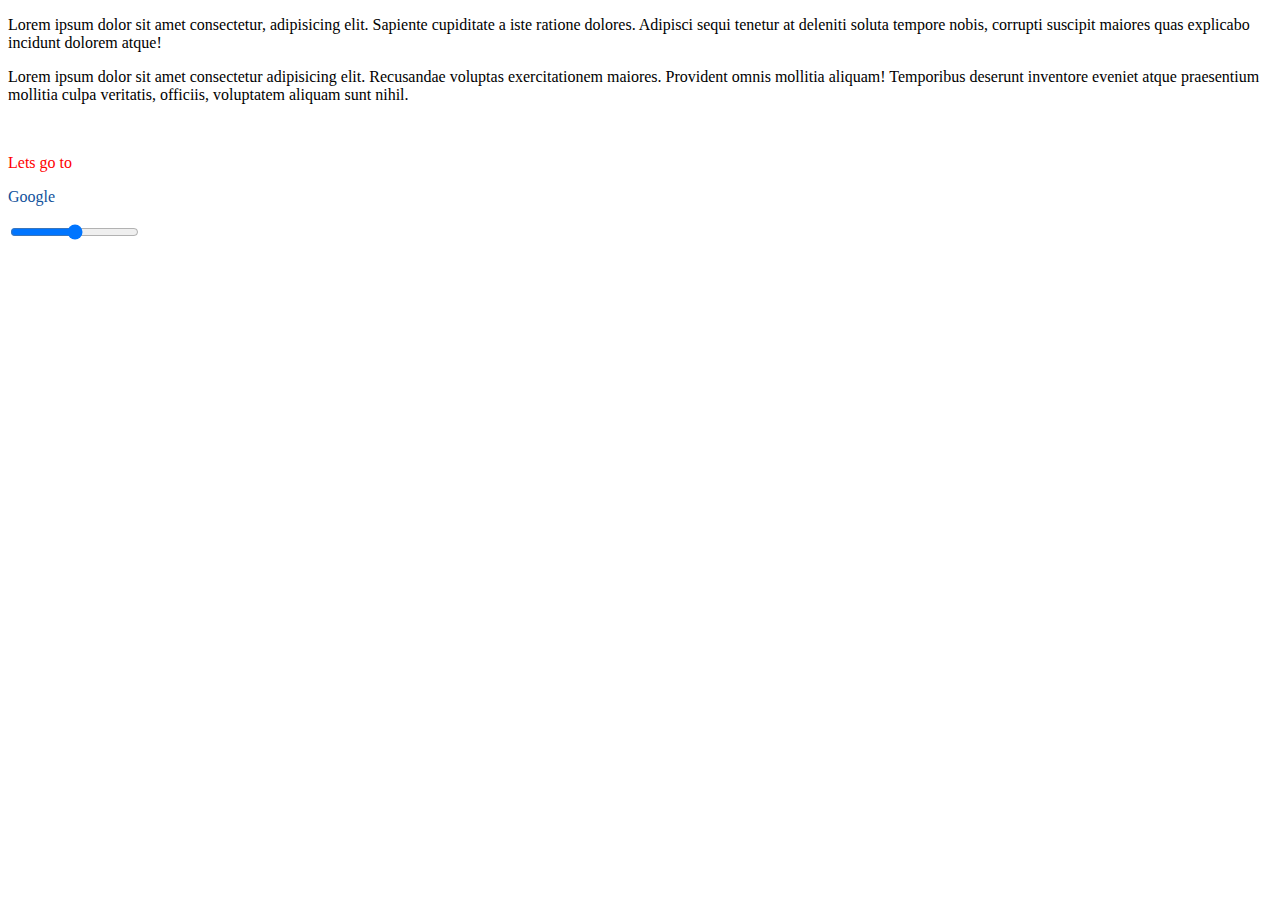
==== index.html @ e6c72a03 "my first commit" ====
<!DOCTYPE html>
<html lang="en">

<head>
    <meta charset="UTF-8">
    <meta http-equiv="X-UA-Compatible" content="IE=edge">
    <meta name="viewport" content="width=device-width, initial-scale=1.0">
    <title>Syed Akmal</title>
</head>

<body>
    <!-- <h1>HEADING 1</h1> -->
    <p>Lorem ipsum dolor sit amet consectetur, adipisicing elit. Sapiente cupiditate a iste ratione dolores. Adipisci
        sequi tenetur at deleniti soluta tempore nobis, corrupti suscipit maiores quas explicabo incidunt dolorem atque!
    </p>
    <p>Lorem ipsum dolor sit amet consectetur adipisicing elit. Recusandae voluptas exercitationem maiores. Provident
        omnis mollitia aliquam! Temporibus deserunt inventore eveniet atque praesentium mollitia culpa veritatis,
        officiis, voluptatem aliquam sunt nihil.</p>
    <img width="300" src="https://www.codewithahsan.dev/_next/image?url=%2Fstatic%2Fimages%2Fbanner.png&w=1920&q=75"
        alt="">
    <p style="color:red;">Lets go to
    <div><a style="color:rgb(16, 81, 155); text-decoration: none;" href="https://www.google.com"
            target="_blank">Google</a></div>
    </p>
    <p>
        <input type="range">
    </p>

</body>

</html>
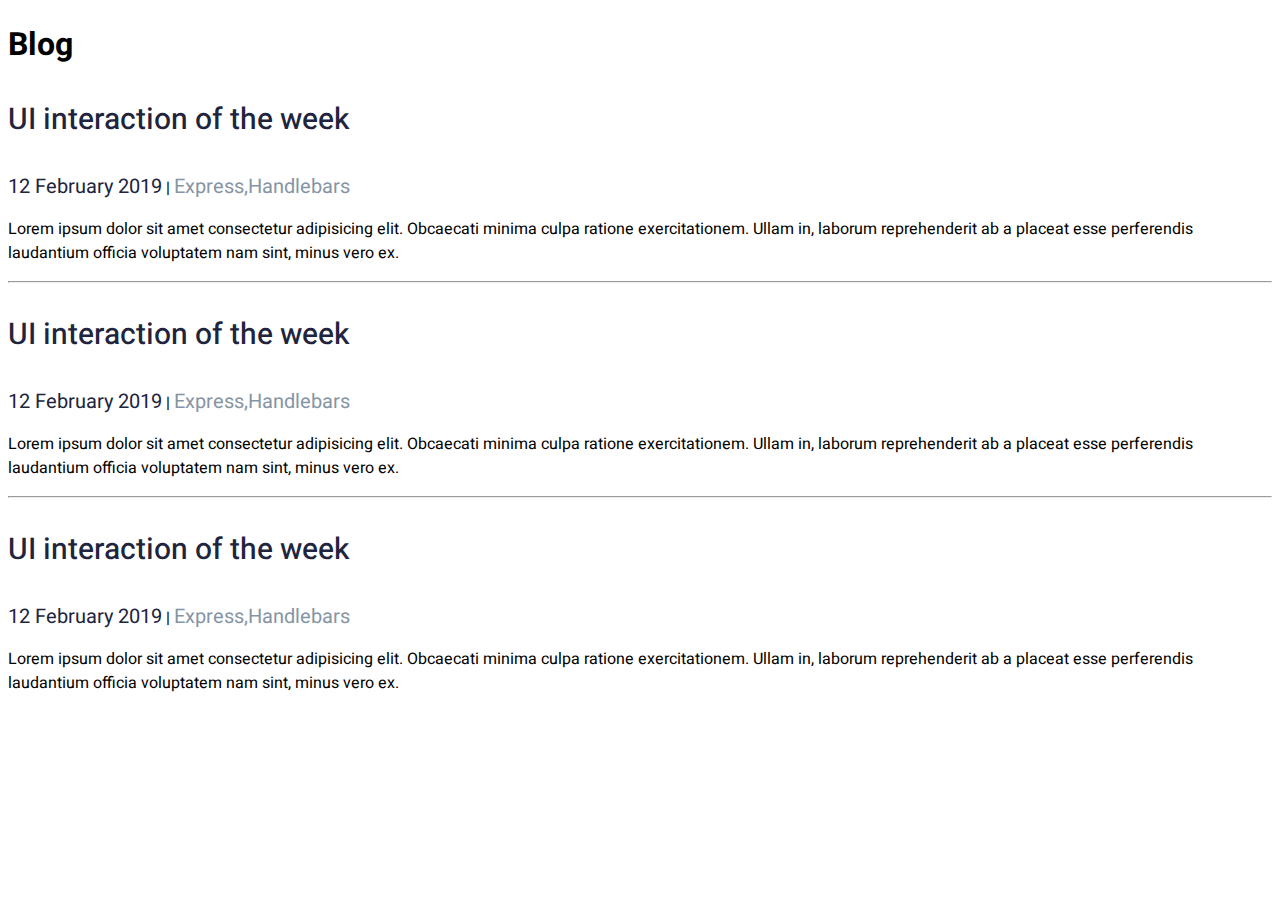
==== commit b0ea8773: "learned CSS. day 3/5" ====
--- a/index.html
+++ b/index.html
@@ -6,25 +6,46 @@
     <meta http-equiv="X-UA-Compatible" content="IE=edge">
     <meta name="viewport" content="width=device-width, initial-scale=1.0">
     <title>Syed Akmal</title>
+    <link rel="preconnect" href="https://fonts.googleapis.com">
+    <link rel="preconnect" href="https://fonts.gstatic.com" crossorigin>
+    <link href="https://fonts.googleapis.com/css2?family=Heebo:wght@400;500;700&display=swap" rel="stylesheet">
+    <link rel="stylesheet" href="./css/styles.css">
 </head>
 
 <body>
-    <!-- <h1>HEADING 1</h1> -->
-    <p>Lorem ipsum dolor sit amet consectetur, adipisicing elit. Sapiente cupiditate a iste ratione dolores. Adipisci
-        sequi tenetur at deleniti soluta tempore nobis, corrupti suscipit maiores quas explicabo incidunt dolorem atque!
-    </p>
-    <p>Lorem ipsum dolor sit amet consectetur adipisicing elit. Recusandae voluptas exercitationem maiores. Provident
-        omnis mollitia aliquam! Temporibus deserunt inventore eveniet atque praesentium mollitia culpa veritatis,
-        officiis, voluptatem aliquam sunt nihil.</p>
-    <img width="300" src="https://www.codewithahsan.dev/_next/image?url=%2Fstatic%2Fimages%2Fbanner.png&w=1920&q=75"
-        alt="">
-    <p style="color:red;">Lets go to
-    <div><a style="color:rgb(16, 81, 155); text-decoration: none;" href="https://www.google.com"
-            target="_blank">Google</a></div>
-    </p>
-    <p>
-        <input type="range">
-    </p>
+    <h1>Blog</h1>
+    <article class="blog-item">
+        <header>
+            <h3>UI interaction of the week</h3>
+        </header>
+        <div><span class="published-date">12 February 2019</span> | <span class="category">Express,Handlebars</span>
+        </div>
+        <p>Lorem ipsum dolor sit amet consectetur adipisicing elit. Obcaecati minima culpa ratione exercitationem. Ullam
+            in, laborum reprehenderit ab a placeat esse perferendis laudantium officia voluptatem nam sint, minus vero
+            ex.</p>
+    </article>
+    <hr>
+    <article class="blog-item">
+        <header>
+            <h3>UI interaction of the week</h3>
+        </header>
+        <div><span class="published-date">12 February 2019</span> | <span class="category">Express,Handlebars</span>
+        </div>
+        <p>Lorem ipsum dolor sit amet consectetur adipisicing elit. Obcaecati minima culpa ratione exercitationem. Ullam
+            in, laborum reprehenderit ab a placeat esse perferendis laudantium officia voluptatem nam sint, minus vero
+            ex.</p>
+    </article>
+    <hr>
+    <article class="blog-item">
+        <header>
+            <h3>UI interaction of the week</h3>
+        </header>
+        <div><span class="published-date">12 February 2019</span> | <span class="category">Express,Handlebars</span>
+        </div>
+        <p>Lorem ipsum dolor sit amet consectetur adipisicing elit. Obcaecati minima culpa ratione exercitationem. Ullam
+            in, laborum reprehenderit ab a placeat esse perferendis laudantium officia voluptatem nam sint, minus vero
+            ex.</p>
+    </article>
 
 </body>
 
--- a/css/styles.css
+++ b/css/styles.css
@@ -0,0 +1,26 @@
+html,
+body {
+    font-family: 'Heebo', sans-serif;
+}
+
+.blog-item h3 {
+    font-weight: 500;
+    font-size: 30px;
+    line-height: 44px;
+    color: #21243D;
+}
+
+.blog-item .published-date {
+    font-weight: 400;
+    font-size: 20px;
+    line-height: 29px;
+    color: #21243D;
+}
+
+.blog-item .category {
+    font-weight: 400;
+    font-size: 20px;
+    line-height: 29px;
+    color: #8695A4;
+
+}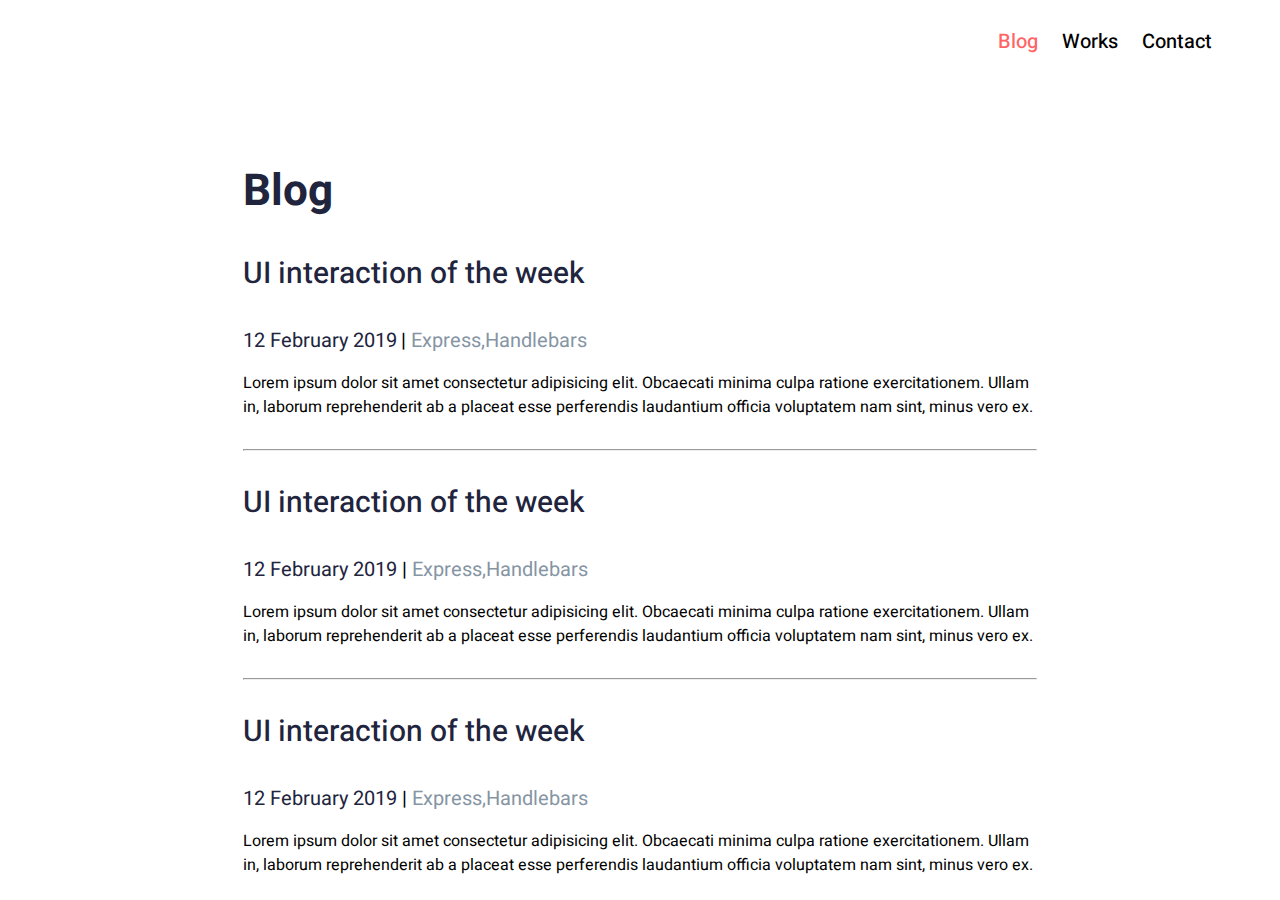
==== commit 6af02f6b: "updated to be more similar to the figma design" ====
--- a/index.html
+++ b/index.html
@@ -13,39 +13,56 @@
 </head>
 
 <body>
-    <h1>Blog</h1>
-    <article class="blog-item">
-        <header>
-            <h3>UI interaction of the week</h3>
-        </header>
-        <div><span class="published-date">12 February 2019</span> | <span class="category">Express,Handlebars</span>
-        </div>
-        <p>Lorem ipsum dolor sit amet consectetur adipisicing elit. Obcaecati minima culpa ratione exercitationem. Ullam
-            in, laborum reprehenderit ab a placeat esse perferendis laudantium officia voluptatem nam sint, minus vero
-            ex.</p>
-    </article>
-    <hr>
-    <article class="blog-item">
-        <header>
-            <h3>UI interaction of the week</h3>
-        </header>
-        <div><span class="published-date">12 February 2019</span> | <span class="category">Express,Handlebars</span>
-        </div>
-        <p>Lorem ipsum dolor sit amet consectetur adipisicing elit. Obcaecati minima culpa ratione exercitationem. Ullam
-            in, laborum reprehenderit ab a placeat esse perferendis laudantium officia voluptatem nam sint, minus vero
-            ex.</p>
-    </article>
-    <hr>
-    <article class="blog-item">
-        <header>
-            <h3>UI interaction of the week</h3>
-        </header>
-        <div><span class="published-date">12 February 2019</span> | <span class="category">Express,Handlebars</span>
-        </div>
-        <p>Lorem ipsum dolor sit amet consectetur adipisicing elit. Obcaecati minima culpa ratione exercitationem. Ullam
-            in, laborum reprehenderit ab a placeat esse perferendis laudantium officia voluptatem nam sint, minus vero
-            ex.</p>
-    </article>
+    <nav>
+        <span class="nav-blog active-page">Blog</span>
+        <span class="nav-works">Works</span>
+        <span class="nav-contact">Contact</span>
+    </nav>
+    <main>
+        <h1>Blog</h1>
+        <article class="blog-item">
+            <header>
+                <h3>UI interaction of the week</h3>
+            </header>
+            <div><span class="published-date">12 February 2019</span> <span class="separator"> | </span> <span
+                    class="category">Express,Handlebars</span>
+            </div>
+            <p>Lorem ipsum dolor sit amet consectetur adipisicing elit. Obcaecati minima culpa ratione exercitationem.
+                Ullam
+                in, laborum reprehenderit ab a placeat esse perferendis laudantium officia voluptatem nam sint, minus
+                vero
+                ex.</p>
+        </article>
+        <hr>
+        <article class="blog-item">
+            <header>
+                <h3>UI interaction of the week</h3>
+            </header>
+            <div><span class="published-date">12 February 2019</span><span class="separator"> | </span><span
+                    class="category">Express,Handlebars</span>
+            </div>
+            <p>Lorem ipsum dolor sit amet consectetur adipisicing elit. Obcaecati minima culpa ratione exercitationem.
+                Ullam
+                in, laborum reprehenderit ab a placeat esse perferendis laudantium officia voluptatem nam sint, minus
+                vero
+                ex.</p>
+        </article>
+        <hr>
+        <article class="blog-item">
+            <header>
+                <h3>UI interaction of the week</h3>
+            </header>
+            <div><span class="published-date">12 February 2019</span><span class="separator"> | </span><span
+                    class="category">Express,Handlebars</span>
+            </div>
+            <p>Lorem ipsum dolor sit amet consectetur adipisicing elit. Obcaecati minima culpa ratione exercitationem.
+                Ullam
+                in, laborum reprehenderit ab a placeat esse perferendis laudantium officia voluptatem nam sint, minus
+                vero
+                ex.</p>
+        </article>
+    </main>
+
 
 </body>
 
--- a/css/styles.css
+++ b/css/styles.css
@@ -1,6 +1,66 @@
 html,
 body {
     font-family: 'Heebo', sans-serif;
+}
+
+hr {
+    margin-top: 30px;
+}
+
+main {
+    margin-left: 235px;
+    margin-right: 235px;
+    margin-top: 106px;
+}
+
+nav {
+    text-align: end;
+    margin-top: 27px;
+    margin-right: 60px;
+}
+
+nav span {
+    margin-left: 20px;
+}
+
+.nav-blog {
+    font-weight: 500;
+    font-size: 20px;
+    line-height: 29px;
+
+}
+
+.nav-works {
+    font-weight: 500;
+    font-size: 20px;
+    line-height: 29px;
+}
+
+.nav-contact {
+    font-weight: 500;
+    font-size: 20px;
+    line-height: 29px;
+}
+
+.active-page {
+    color: #FF6464;
+
+}
+
+.nav main {
+    margin: 182px;
+}
+
+h1 {
+    font-weight: 700;
+    font-size: 44px;
+    line-height: 60px;
+    /* or 136% */
+
+
+    /* Dark Color */
+
+    color: #21243D;
 }
 
 .blog-item h3 {
@@ -23,4 +83,8 @@
     line-height: 29px;
     color: #8695A4;
 
+}
+
+.blog-item .separator {
+    font-size: 20px;
 }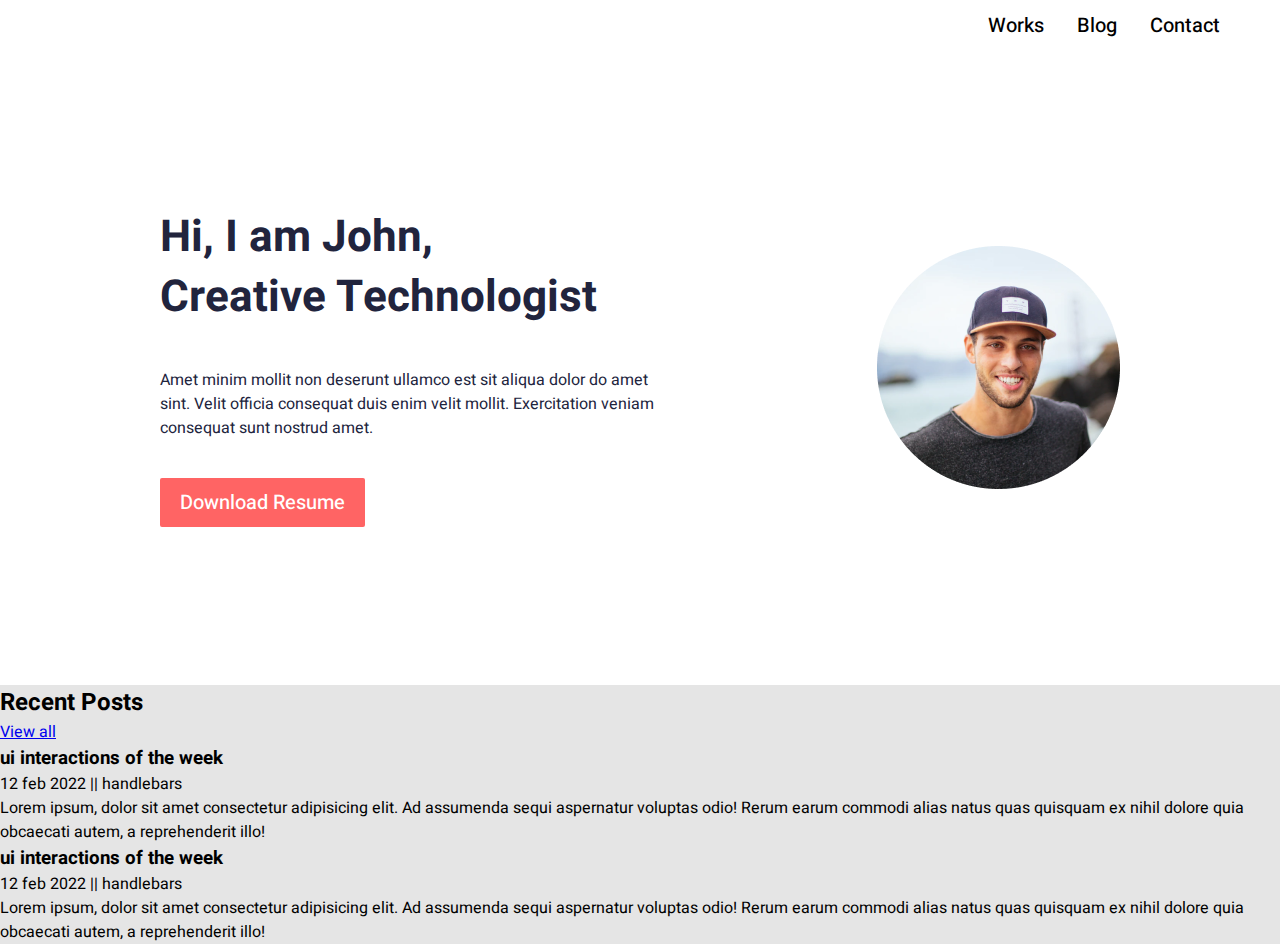
==== commit c21c54ac: "updated hero section" ====
--- a/index.html
+++ b/index.html
@@ -1,69 +1,75 @@
 <!DOCTYPE html>
-<html lang="en">
+<html>
 
 <head>
     <meta charset="UTF-8">
     <meta http-equiv="X-UA-Compatible" content="IE=edge">
     <meta name="viewport" content="width=device-width, initial-scale=1.0">
-    <title>Syed Akmal</title>
+    <title>Muhammad Ahsan Ayaz</title>
     <link rel="preconnect" href="https://fonts.googleapis.com">
     <link rel="preconnect" href="https://fonts.gstatic.com" crossorigin>
     <link href="https://fonts.googleapis.com/css2?family=Heebo:wght@400;500;700&display=swap" rel="stylesheet">
-    <link rel="stylesheet" href="./css/styles.css">
+
+    <link rel="stylesheet" href="./css/index.css">
 </head>
 
 <body>
-    <nav>
-        <span class="nav-blog active-page">Blog</span>
-        <span class="nav-works">Works</span>
-        <span class="nav-contact">Contact</span>
-    </nav>
-    <main>
-        <h1>Blog</h1>
-        <article class="blog-item">
-            <header>
-                <h3>UI interaction of the week</h3>
-            </header>
-            <div><span class="published-date">12 February 2019</span> <span class="separator"> | </span> <span
-                    class="category">Express,Handlebars</span>
+    <header>
+        <nav>
+            <ul>
+                <li>
+                    <a href="index.html">Works</a>
+                </li>
+                <li>
+                    <a href="index.html">Blog</a>
+                </li>
+                <li>
+                    <a href="index.html">Contact</a>
+                </li>
+            </ul>
+        </nav>
+    </header>
+    <section class="hero-section">
+        <div class="hero-inner">
+            <div class="col-left">
+                <h1>Hi, I am John,</h1>
+                <h1>Creative Technologist</h1>
+                <p>Amet minim mollit non deserunt ullamco est sit aliqua dolor do amet sint. Velit officia consequat
+                    duis enim velit mollit. Exercitation veniam consequat sunt nostrud amet.</p>
+                <div class="action-button">Download Resume</div>
             </div>
-            <p>Lorem ipsum dolor sit amet consectetur adipisicing elit. Obcaecati minima culpa ratione exercitationem.
-                Ullam
-                in, laborum reprehenderit ab a placeat esse perferendis laudantium officia voluptatem nam sint, minus
-                vero
-                ex.</p>
-        </article>
-        <hr>
-        <article class="blog-item">
-            <header>
-                <h3>UI interaction of the week</h3>
-            </header>
-            <div><span class="published-date">12 February 2019</span><span class="separator"> | </span><span
-                    class="category">Express,Handlebars</span>
+            <div class="col-right">
+                <img src="./images/avatar.png" alt="Avatar">
             </div>
-            <p>Lorem ipsum dolor sit amet consectetur adipisicing elit. Obcaecati minima culpa ratione exercitationem.
-                Ullam
-                in, laborum reprehenderit ab a placeat esse perferendis laudantium officia voluptatem nam sint, minus
-                vero
-                ex.</p>
-        </article>
-        <hr>
-        <article class="blog-item">
-            <header>
-                <h3>UI interaction of the week</h3>
-            </header>
-            <div><span class="published-date">12 February 2019</span><span class="separator"> | </span><span
-                    class="category">Express,Handlebars</span>
-            </div>
-            <p>Lorem ipsum dolor sit amet consectetur adipisicing elit. Obcaecati minima culpa ratione exercitationem.
-                Ullam
-                in, laborum reprehenderit ab a placeat esse perferendis laudantium officia voluptatem nam sint, minus
-                vero
-                ex.</p>
-        </article>
-    </main>
+        </div>
+    </section>
+    <section class="posts-section">
+        <div class="posts-header">
+            <h2>Recent Posts</h2>
+            <a href="index.html">View all</a>
+        </div>
+        <div class="posts">
+            <article class="post-item">
+                <header>
+                    <h3>ui interactions of the week</h3>
+                </header>
+                <div>12 feb 2022 ||<span> handlebars</span></div>
+                <p>Lorem ipsum, dolor sit amet consectetur adipisicing elit. Ad assumenda sequi aspernatur voluptas
+                    odio! Rerum earum commodi alias natus quas quisquam ex nihil dolore quia obcaecati autem, a
+                    reprehenderit illo!</p>
+            </article>
+            <article class="post-item">
+                <header>
+                    <h3>ui interactions of the week</h3>
+                </header>
 
-
+                <div>12 feb 2022 ||<span> handlebars</span></div>
+                <p>Lorem ipsum, dolor sit amet consectetur adipisicing elit. Ad assumenda sequi aspernatur voluptas
+                    odio! Rerum earum commodi alias natus quas quisquam ex nihil dolore quia obcaecati autem, a
+                    reprehenderit illo!</p>
+            </article>
+        </div>
+    </section>
 </body>
 
 </html>--- a/css/index.css
+++ b/css/index.css
@@ -0,0 +1,102 @@
+html,
+body {
+    font-family: 'Heebo', sans-serif;
+    margin: 0;
+    padding: 0;
+    background-color: #E5E5E5;
+}
+
+h1,
+p,
+h3,
+h2,
+h4 {
+    margin: 0;
+}
+
+
+header nav {
+    height: 50px;
+    background-color: #fff;
+    display: flex;
+    justify-content: flex-end;
+    padding-right: 60px;
+}
+
+header nav ul {
+    margin: 0;
+    display: flex;
+    align-items: center;
+    gap: 33px;
+}
+
+header nav li {
+    list-style: none;
+}
+
+header nav li a {
+    text-decoration: none;
+    font-weight: 500;
+    font-size: 20px;
+    line-height: 29px;
+    text-align: right;
+
+    color: #000000;
+}
+
+/* hero section */
+
+.hero-section {
+    background-color: #fff;
+    /* padding-top: 158px;
+    padding-bottom: 158px; */
+    padding: 158px 0;
+}
+
+.hero-section .hero-inner {
+    max-width: 960px;
+    margin: 0 auto;
+    display: flex;
+    align-items: center;
+}
+
+.hero-section .hero-inner .col-left {
+    max-width: 497px;
+}
+
+.hero-section .hero-inner .col-left h1 {
+    font-weight: 700;
+    font-size: 44px;
+    line-height: 60px;
+    color: #21243D;
+}
+
+.hero-section .hero-inner .col-left p {
+    margin-top: 40px;
+    font-weight: 400;
+    font-size: 16px;
+    line-height: 24px;
+    color: #21243D;
+}
+
+.hero-section .hero-inner .col-left .action-button {
+    margin-top: 38px;
+    background: #FF6464;
+    border-radius: 2px;
+    color: white;
+    padding: 10px 20px;
+    text-align: center;
+    max-width: fit-content;
+    font-weight: 500;
+    font-size: 20px;
+    line-height: 29px;
+
+    color: #FFFFFF;
+}
+
+.hero-section .hero-inner .col-right {
+    flex: 1;
+    display: flex;
+    justify-content: flex-end;
+    align-items: center;
+}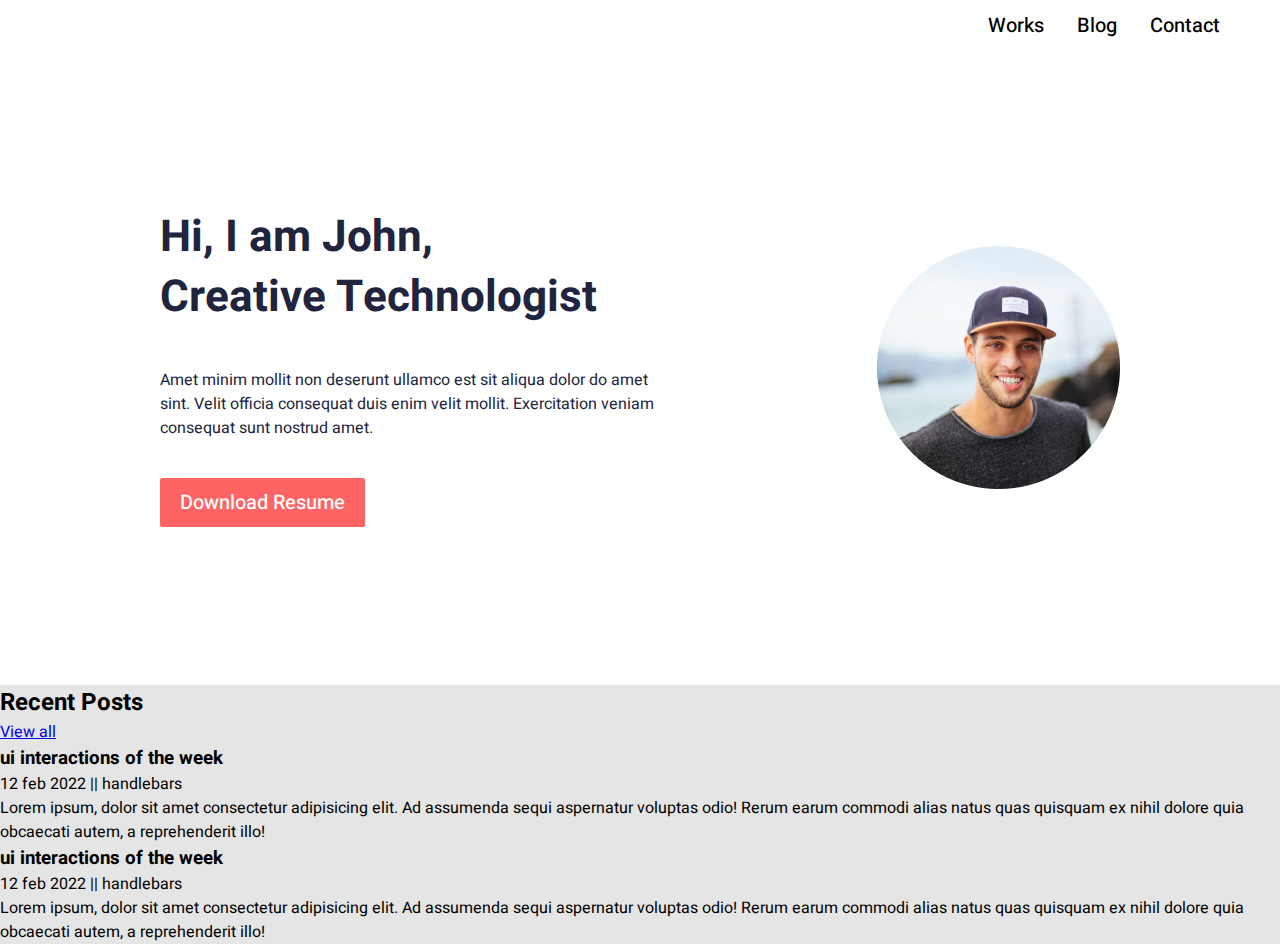
==== commit a8ab7572: "copy ahsan code" ====
--- a/index.html
+++ b/index.html
@@ -1,7 +1,6 @@
 <!DOCTYPE html>
 <html>
-
-<head>
+  <head>
     <meta charset="UTF-8">
     <meta http-equiv="X-UA-Compatible" content="IE=edge">
     <meta name="viewport" content="width=device-width, initial-scale=1.0">
@@ -9,67 +8,60 @@
     <link rel="preconnect" href="https://fonts.googleapis.com">
     <link rel="preconnect" href="https://fonts.gstatic.com" crossorigin>
     <link href="https://fonts.googleapis.com/css2?family=Heebo:wght@400;500;700&display=swap" rel="stylesheet">
-
-    <link rel="stylesheet" href="./css/index.css">
-</head>
-
-<body>
+    
+    <link rel="stylesheet" href="./css/styles.css">
+  </head>
+  <body>
     <header>
-        <nav>
-            <ul>
-                <li>
-                    <a href="index.html">Works</a>
-                </li>
-                <li>
-                    <a href="index.html">Blog</a>
-                </li>
-                <li>
-                    <a href="index.html">Contact</a>
-                </li>
-            </ul>
-        </nav>
+      <nav>
+        <ul>
+          <li>
+            <a href="index.html">Works</a>
+          </li>
+          <li>
+            <a href="index.html">Blog</a>
+          </li>
+          <li>
+            <a href="index.html">Contact</a>
+          </li>
+        </ul>
+      </nav>
     </header>
     <section class="hero-section">
-        <div class="hero-inner">
-            <div class="col-left">
-                <h1>Hi, I am John,</h1>
-                <h1>Creative Technologist</h1>
-                <p>Amet minim mollit non deserunt ullamco est sit aliqua dolor do amet sint. Velit officia consequat
-                    duis enim velit mollit. Exercitation veniam consequat sunt nostrud amet.</p>
-                <div class="action-button">Download Resume</div>
-            </div>
-            <div class="col-right">
-                <img src="./images/avatar.png" alt="Avatar">
-            </div>
+      <div class="hero-inner">
+        <div class="col-left">
+          <h1>Hi, I am John,</h1>
+          <h1>Creative Technologist</h1>
+          <p>Amet minim mollit non deserunt ullamco est sit aliqua dolor do amet sint. Velit officia consequat duis enim velit mollit. Exercitation veniam consequat sunt nostrud amet.</p>
+          <div class="action-button">Download Resume</div>
         </div>
+        <div class="col-right">
+          <img src="./images/avatar.png" alt="Avatar">
+        </div>
+      </div>
     </section>
     <section class="posts-section">
-        <div class="posts-header">
-            <h2>Recent Posts</h2>
-            <a href="index.html">View all</a>
-        </div>
-        <div class="posts">
-            <article class="post-item">
-                <header>
-                    <h3>ui interactions of the week</h3>
-                </header>
-                <div>12 feb 2022 ||<span> handlebars</span></div>
-                <p>Lorem ipsum, dolor sit amet consectetur adipisicing elit. Ad assumenda sequi aspernatur voluptas
-                    odio! Rerum earum commodi alias natus quas quisquam ex nihil dolore quia obcaecati autem, a
-                    reprehenderit illo!</p>
-            </article>
-            <article class="post-item">
-                <header>
-                    <h3>ui interactions of the week</h3>
-                </header>
-
-                <div>12 feb 2022 ||<span> handlebars</span></div>
-                <p>Lorem ipsum, dolor sit amet consectetur adipisicing elit. Ad assumenda sequi aspernatur voluptas
-                    odio! Rerum earum commodi alias natus quas quisquam ex nihil dolore quia obcaecati autem, a
-                    reprehenderit illo!</p>
-            </article>
-        </div>
+      <div class="posts-header">
+        <h2>Recent Posts</h2>
+        <a href="index.html">View all</a>
+      </div>
+      <div class="posts">
+        <article class="post-item">
+          <header>
+            <h3>ui interactions of the week</h3>
+          </header>
+          <div>12 feb 2022 ||<span> handlebars</span></div>
+          <p>Lorem ipsum, dolor sit amet consectetur adipisicing elit. Ad assumenda sequi aspernatur voluptas odio! Rerum earum commodi alias natus quas quisquam ex nihil dolore quia obcaecati autem, a reprehenderit illo!</p>
+        </article>
+        <article class="post-item">
+          <header>
+              <h3>ui interactions of the week</h3>
+          </header>
+      
+          <div>12 feb 2022 ||<span> handlebars</span></div>
+          <p>Lorem ipsum, dolor sit amet consectetur adipisicing elit. Ad assumenda sequi aspernatur voluptas odio! Rerum earum commodi alias natus quas quisquam ex nihil dolore quia obcaecati autem, a reprehenderit illo!</p>
+        </article>
+      </div>
     </section>
-</body>
-
-</html>+  </body>
+</html>
--- a/css/styles.css
+++ b/css/styles.css
@@ -0,0 +1,97 @@
+html, body {
+  font-family: 'Heebo', sans-serif;
+  margin: 0;
+  padding: 0;
+  background-color: #E5E5E5;
+}
+
+h1, p, h3, h2, h4 {
+  margin: 0;
+}
+
+
+header nav {
+  height: 50px;
+  background-color: #fff;
+  display: flex;
+  justify-content: flex-end;
+  padding-right: 60px;
+}
+
+header nav ul {
+  margin: 0;
+  display: flex;
+  align-items: center;
+  gap: 33px;
+}
+
+header nav li {
+  list-style: none;
+}
+
+header nav li a {
+  text-decoration: none;
+  font-weight: 500;
+  font-size: 20px;
+  line-height: 29px;
+  text-align: right;
+
+  color: #000000;
+}
+
+/* hero section */
+
+.hero-section {
+  background-color: #fff;
+  /* padding-top: 158px;
+  padding-bottom: 158px; */
+  padding: 158px 0;
+}
+
+.hero-section .hero-inner {
+  max-width: 960px;
+  margin: 0 auto;
+  display: flex;
+  align-items: center;
+}
+
+.hero-section .hero-inner .col-left {
+  max-width: 497px;
+}
+
+.hero-section .hero-inner .col-left h1 {
+  font-weight: 700;
+  font-size: 44px;
+  line-height: 60px;
+  color: #21243D;
+}
+
+.hero-section .hero-inner .col-left p {
+  margin-top: 40px;
+  font-weight: 400;
+  font-size: 16px;
+  line-height: 24px;
+  color: #21243D;
+}
+
+.hero-section .hero-inner .col-left .action-button {
+  margin-top: 38px;
+  background: #FF6464;
+  border-radius: 2px;
+  color: white;
+  padding: 10px 20px;
+  text-align: center;
+  max-width: fit-content;
+  font-weight: 500;
+  font-size: 20px;
+  line-height: 29px;
+
+  color: #FFFFFF;
+}
+
+.hero-section .hero-inner .col-right {
+  flex: 1;
+  display: flex;
+  justify-content: flex-end;
+  align-items: center;
+}
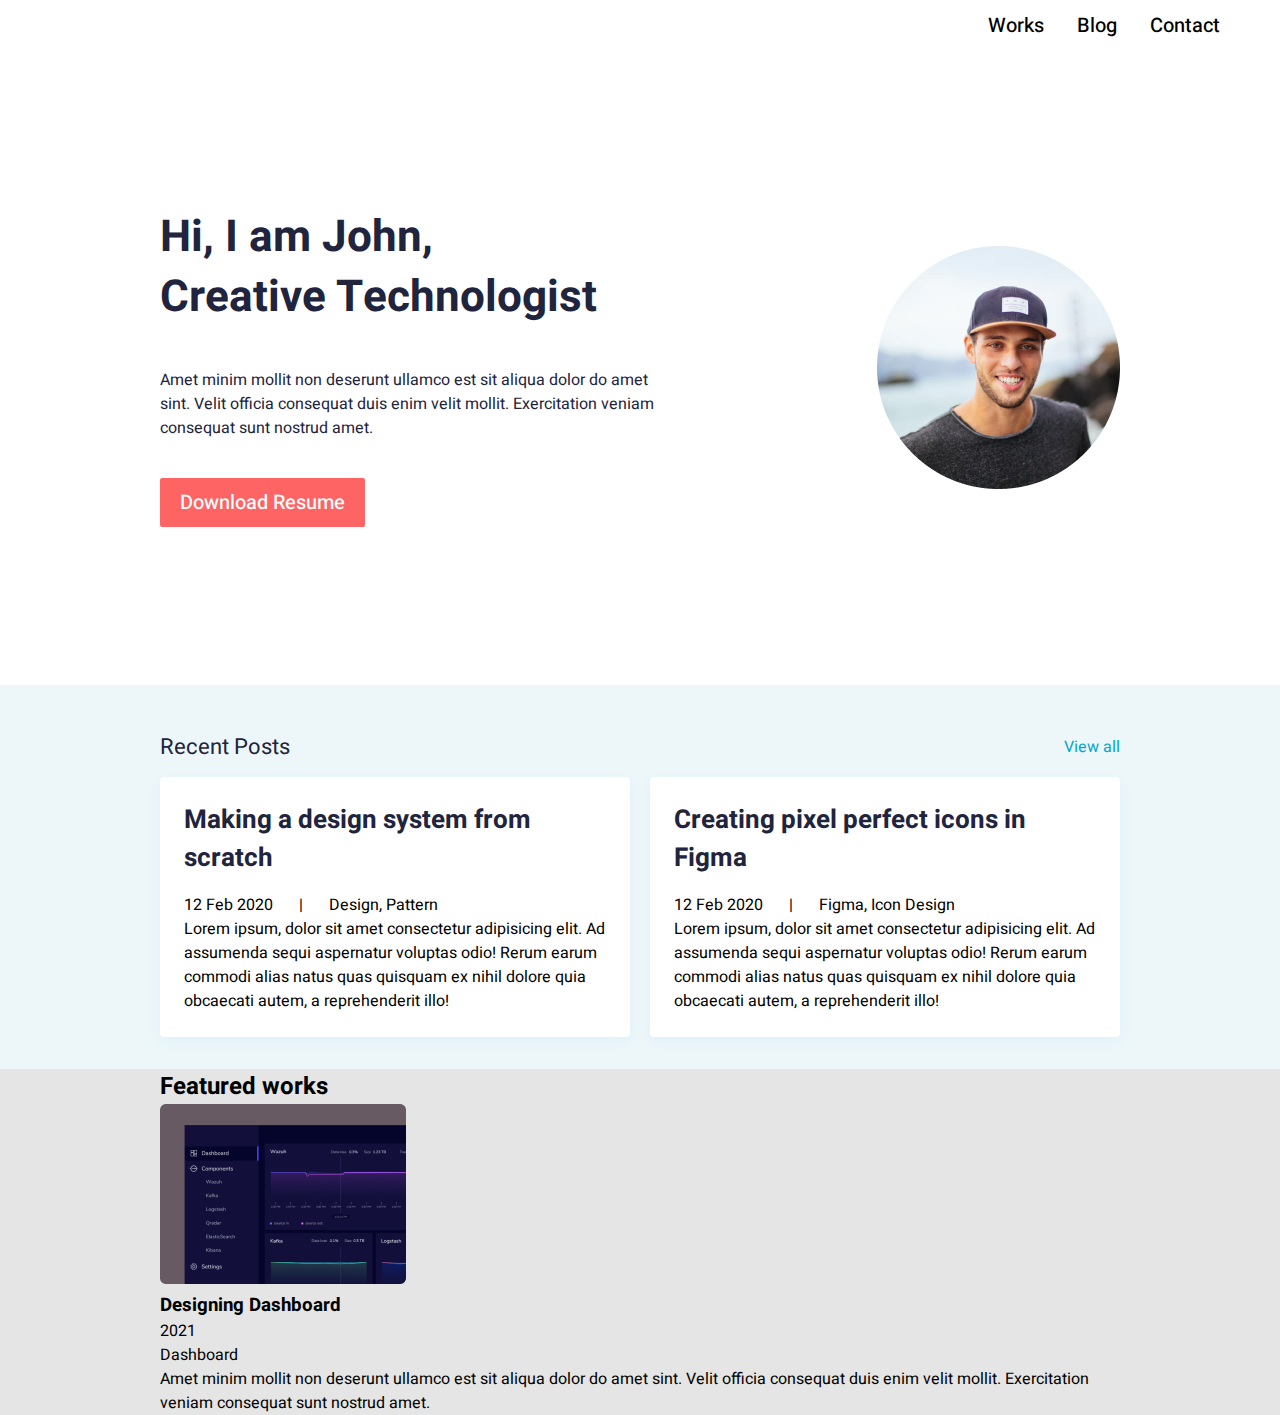
==== commit 2d5e522a: "update" ====
--- a/index.html
+++ b/index.html
@@ -1,6 +1,7 @@
 <!DOCTYPE html>
 <html>
-  <head>
+
+<head>
     <meta charset="UTF-8">
     <meta http-equiv="X-UA-Compatible" content="IE=edge">
     <meta name="viewport" content="width=device-width, initial-scale=1.0">
@@ -8,60 +9,94 @@
     <link rel="preconnect" href="https://fonts.googleapis.com">
     <link rel="preconnect" href="https://fonts.gstatic.com" crossorigin>
     <link href="https://fonts.googleapis.com/css2?family=Heebo:wght@400;500;700&display=swap" rel="stylesheet">
-    
+
     <link rel="stylesheet" href="./css/styles.css">
-  </head>
-  <body>
+</head>
+
+<body>
     <header>
-      <nav>
-        <ul>
-          <li>
-            <a href="index.html">Works</a>
-          </li>
-          <li>
-            <a href="index.html">Blog</a>
-          </li>
-          <li>
-            <a href="index.html">Contact</a>
-          </li>
-        </ul>
-      </nav>
+        <nav>
+            <ul>
+                <li>
+                    <a href="index.html">Works</a>
+                </li>
+                <li>
+                    <a href="index.html">Blog</a>
+                </li>
+                <li>
+                    <a href="index.html">Contact</a>
+                </li>
+            </ul>
+        </nav>
     </header>
     <section class="hero-section">
-      <div class="hero-inner">
-        <div class="col-left">
-          <h1>Hi, I am John,</h1>
-          <h1>Creative Technologist</h1>
-          <p>Amet minim mollit non deserunt ullamco est sit aliqua dolor do amet sint. Velit officia consequat duis enim velit mollit. Exercitation veniam consequat sunt nostrud amet.</p>
-          <div class="action-button">Download Resume</div>
+        <div class="hero-inner">
+            <div class="col-left">
+                <h1>Hi, I am John,</h1>
+                <h1>Creative Technologist</h1>
+                <p>Amet minim mollit non deserunt ullamco est sit aliqua dolor do amet sint. Velit officia consequat
+                    duis enim velit mollit. Exercitation veniam consequat sunt nostrud amet.</p>
+                <div class="action-button">Download Resume</div>
+            </div>
+            <div class="col-right">
+                <img src="./images/avatar.png" alt="Avatar">
+            </div>
         </div>
-        <div class="col-right">
-          <img src="./images/avatar.png" alt="Avatar">
-        </div>
-      </div>
     </section>
     <section class="posts-section">
-      <div class="posts-header">
-        <h2>Recent Posts</h2>
-        <a href="index.html">View all</a>
-      </div>
-      <div class="posts">
-        <article class="post-item">
-          <header>
-            <h3>ui interactions of the week</h3>
-          </header>
-          <div>12 feb 2022 ||<span> handlebars</span></div>
-          <p>Lorem ipsum, dolor sit amet consectetur adipisicing elit. Ad assumenda sequi aspernatur voluptas odio! Rerum earum commodi alias natus quas quisquam ex nihil dolore quia obcaecati autem, a reprehenderit illo!</p>
-        </article>
-        <article class="post-item">
-          <header>
-              <h3>ui interactions of the week</h3>
-          </header>
-      
-          <div>12 feb 2022 ||<span> handlebars</span></div>
-          <p>Lorem ipsum, dolor sit amet consectetur adipisicing elit. Ad assumenda sequi aspernatur voluptas odio! Rerum earum commodi alias natus quas quisquam ex nihil dolore quia obcaecati autem, a reprehenderit illo!</p>
-        </article>
-      </div>
+        <div class="posts-section-inner">
+            <div class="posts-header">
+                <h2>Recent Posts</h2>
+                <a href="index.html">View all</a>
+            </div>
+            <div class="posts">
+                <article class="post-item">
+                    <header>
+                        <h3>Making a design system from scratch</h3>
+                    </header>
+                    <div class="meta"><span>12 Feb 2020</span><span>|</span><span>Design, Pattern</span></div>
+                    <p>Lorem ipsum, dolor sit amet consectetur adipisicing elit. Ad assumenda sequi aspernatur voluptas
+                        odio! Rerum earum commodi alias natus quas quisquam ex nihil dolore quia obcaecati autem, a
+                        reprehenderit illo!</p>
+                </article>
+                <article class="post-item">
+                    <header>
+                        <h3>Creating pixel perfect icons in Figma</h3>
+                    </header>
+                    <div class="meta"><span>12 Feb 2020</span><span>|</span><span>Figma, Icon Design</span></div>
+                    <p>Lorem ipsum, dolor sit amet consectetur adipisicing elit. Ad assumenda sequi aspernatur voluptas
+                        odio! Rerum earum commodi alias natus quas quisquam ex nihil dolore quia obcaecati autem, a
+                        reprehenderit illo!</p>
+                </article>
+            </div>
+        </div>
+
     </section>
-  </body>
-</html>
+    <section class="featured-section">
+        <div class="featured-section-inner">
+            <div class="fs-header">
+                <h2>Featured works</h2>
+            </div>
+            <div class="fs-list">
+                <div class="fs-item">
+                    <div class="fs-item-left">
+                        <img src="./images/fs1.png" alt="">
+                    </div>
+                    <div class="fs-item-right">
+                        <h3>Designing Dashboard</h3>
+                        <div>
+                            <div class="badge">2021</div>
+                            <div class="category">Dashboard</div>
+                        </div>
+                        <div class="description">
+                            Amet minim mollit non deserunt ullamco est sit aliqua dolor do amet sint. Velit officia
+                            consequat duis enim velit mollit. Exercitation veniam consequat sunt nostrud amet.
+                        </div>
+                    </div>
+                </div>
+            </div>
+        </div>
+    </section>
+</body>
+
+</html>--- a/css/styles.css
+++ b/css/styles.css
@@ -1,11 +1,16 @@
-html, body {
+html,
+body {
   font-family: 'Heebo', sans-serif;
   margin: 0;
   padding: 0;
   background-color: #E5E5E5;
 }
 
-h1, p, h3, h2, h4 {
+h1,
+p,
+h3,
+h2,
+h4 {
   margin: 0;
 }
 
@@ -95,3 +100,69 @@
   justify-content: flex-end;
   align-items: center;
 }
+
+.posts-section {
+  background: #EDF7FA;
+  padding: 32px 0;
+}
+
+.posts-section-inner,
+.featured-section-inner {
+  max-width: 960px;
+  margin: 0 auto;
+}
+
+.posts-section .posts-header h2 {
+  font-weight: 400;
+  font-size: 22px;
+  line-height: 60px;
+  color: #21243D;
+}
+
+.posts-section .posts-header a {
+  font-weight: 400;
+  font-size: 16px;
+  line-height: 24px;
+  text-align: right;
+  text-decoration: none;
+
+  /* Secondry */
+
+  color: #00A8CC;
+
+}
+
+.posts-section .posts-header {
+  display: flex;
+  align-items: center;
+  justify-content: space-between;
+}
+
+.posts {
+  display: flex;
+  gap: 20px;
+}
+
+.posts .post-item {
+  background: #FFFFFF;
+  box-shadow: 0px 4px 10px rgba(187, 225, 250, 0.25);
+  border-radius: 4px;
+  padding: 24px;
+}
+
+.posts .post-item header h3 {
+  font-weight: 700;
+  font-size: 26px;
+  line-height: 38px;
+  margin-bottom: 16px;
+
+  /* Dark Color */
+
+  color: #21243D;
+}
+
+.posts .post-item .meta {
+  display: flex;
+  gap: 26px;
+  align-items: center;
+}